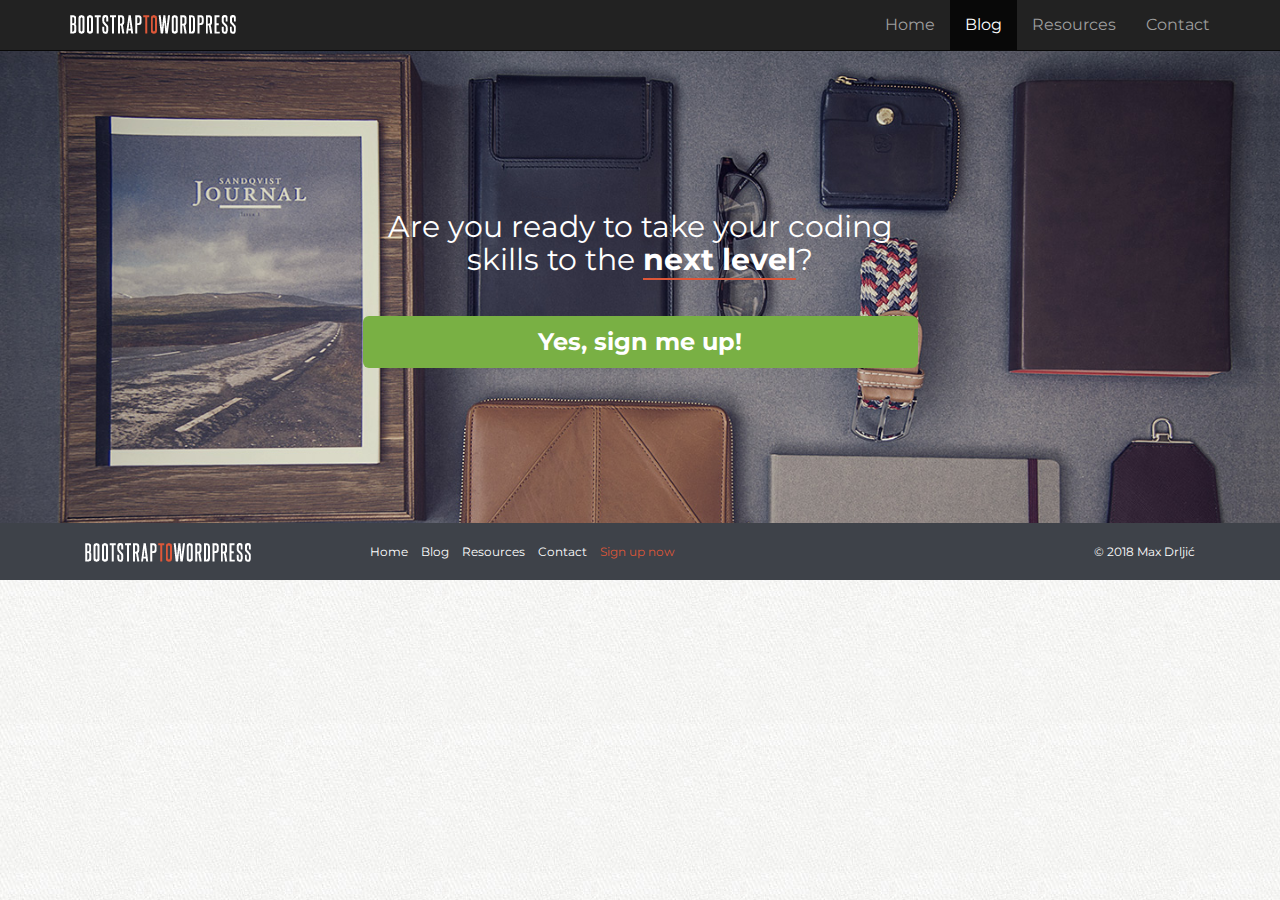
==== blog.html @ 86ece82e "Blog page structure" ====
<!DOCTYPE html>
<html lang="en">

<head>
  <meta charset="UTF-8" />
  <meta name="viewport" content="width=device-width, initial-scale=1.0" />
  <meta http-equiv="X-UA-Compatible" content="ie=edge" />
  <meta name="description" content="" />
  <meta name="author" content="" />
  <link rel="icon" href="assets/img/favicon.ico" />

  <title>WordPress Bootstrap</title>

  <!-- Bootstrap Core CSS -->
  <link href="assets/css/bootstrap.min.css" rel="stylesheet" />

  <!-- FontAwesome Icons -->
  <link rel="stylesheet" href="https://use.fontawesome.com/releases/v5.5.0/css/all.css" integrity="sha384-B4dIYHKNBt8Bc12p+WXckhzcICo0wtJAoU8YZTY5qE0Id1GSseTk6S+L3BlXeVIU"
    crossorigin="anonymous" />

  <!-- Custom CSS -->
  <link href="assets/css/custom.css" rel="stylesheet" />

  <!-- Google Fonts -->
  <link href="https://fonts.googleapis.com/css?family=Raleway:400,700" rel="stylesheet" />
  <link href="https://fonts.googleapis.com/css?family=Montserrat:400,700" rel="stylesheet" />

  <!--
      HTML5 shiv and Respond.js IE8 support of HTML5 elements and media queries
    -->

  <!--[if lt IE9]>
      <script src="https://oss.maxcdn.com/html5shiv/3.7.2/html5shiv.min.js"></script>
      <script src="https://oss.maxcdn.com/respond/1.4.2/respond.min.js"></script>
    <![endif]-->
</head>

<body class="blog">
  <!-- HEADER
  ============================================= -->
  <header class="site-header" role="banner">

    <!-- NAVBAR
    ============================================= -->
    <div class="navbar-wrapper">

      <div class="navbar navbar-inverse navbar-fixed-top" role="navigation">

        <div class="container">
          <div class="navbar-header">
            <button type="button" class="navbar-toggle" data-toggle="collapse" data-target=".navbar-collapse">
              <span class="sr-only">Toggle navigation</span>
              <span class="icon-bar"></span>
              <span class="icon-bar"></span>
              <span class="icon-bar"></span>
            </button>
            <a class="navbar-brand" href="/"><img src="assets/img/logo.png" alt="WordPress Bootstrap"></a>
          </div><!-- navbar-header -->
          <div class="navbar-collapse collapse">
            <ul class="nav navbar-nav navbar-right">
              <li><a href="/">Home</a></li>
              <li class="active"><a href="blog.html">Blog</a></li>
              <li><a href="resources.html">Resources</a></li>
              <li><a href="contact.html">Contact</a></li>
            </ul><!-- nav -->
          </div><!-- navbar-collapse -->
        </div><!-- container-->

      </div><!-- navbar -->

    </div><!-- navbar-wrapper-->

  </header>






  <!-- SIGN UP SECTION
  ============================================= -->
  <section id="signup" data-type="background" data-speed="4">
    <div class="container">
      <div class="row">
        <div class="col-sm-6 col-sm-offset-3">
          <h2>Are you ready to take your coding skills to the <strong>next level</strong>?</h2>
          <p><a href="#" class="btn btn-lg btn-block btn-success">Yes, sign me up!</a></p>
        </div><!-- end col -->
      </div><!-- row -->
    </div><!-- container -->
  </section><!-- signup -->


  <!-- FOOTER
  ============================================= -->
  <footer>
    <div class="container">
      <div class="col-sm-3">
        <p><a href="/"><img src="assets/img/logo.png" alt="WordPress Bootstrap"></a></p>
      </div><!-- end col -->
      <div class="col-sm-6">
        <nav>
          <ul class="list-unstyled list-inline">
            <li><a href="">Home</a></li>
            <li><a href="">Blog</a></li>
            <li><a href="">Resources</a></li>
            <li><a href="">Contact</a></li>
            <li class="signup-link"><a href="">Sign up now</a></li>
          </ul>
        </nav>
      </div><!-- end col -->
      <div class="col-sm-3">
        <p class="pull-right">&copy; 2018 Max Drljić</p>
      </div><!-- end col -->
    </div><!-- container -->
  </footer>

  <!-- MODAL
  ============================================= -->
  <div class="modal fade" id="myModal">
    <div class="modal-dialog">
      <div class="modal-content">

        <div class="modal-header">
          <button type="button" class="close" data-dismiss="modal"><span aria-hidden="true">&times;</span><span class="sr-only">Close</span></button>
          <h4 class="modal-title" id="myModalLabel"><i class="fa fa-envelope"></i> Subscribe to our Mailing List</h4>
        </div><!-- modal header -->

        <div class="modal-body">
          <p>Simply enter your name and email! As a thank you for joining us, we're going to give you one of our
            best-selling courses, <em>for free!</em></p>

          <form class="form-inline" role="form">
            <div class="form-group">
              <label class="sr-only" for="subscribe-name">Your first name</label>
              <input type="text" class="form-control" id="subscribe-name" placeholder="Your first name" />
            </div><!-- form-group -->
            <div class="form-group">
              <label class="sr-only" for="subscribe-email">and your email</label>
              <input type="text" class="form-control" id="subscribe-email" placeholder="and your email" />
            </div><!-- form-group -->

            <input type="submit" class="btn btn-danger" value="Subscribe!" />
          </form>

          <hr>

          <p><small>By providing your email you consent to receiving occasional promotional emails &amp; newsletters.
              <br>No Spam. Just good stuff. We respect your privacy &amp; you may unsubscribe at any time.</small></p>
        </div><!-- modal-body -->

      </div><!-- modal content -->
    </div><!-- modal-dialog -->
  </div><!-- modal -->


  <!-- BOOTSTRAP CORE JAVASCRIPT
       Placed at the end of the document so the pages load faster
       If the jQuery 1.11.1 cannot be loaded, use the jQuery defined below
  ============================================= -->
  <script src="//ajax.googleapis.com/ajax/libs/jquery/2.1.1/jquery.min.js"></script>
  <script src="assets/js/jquery-2.1.1.min.js"></script>
  <script src="assets/js/bootstrap.min.js"></script>
  <script src="assets/js/main.js"></script>
</body>

</html>
---- assets/css/custom.css ----
/* COLOR REFERENCES

Green:      #79b044
Salmon:     #dd5638
Blue Gray:  #3e4249

/*

/* ==== GENERAL ==== */

body {
  margin-top: 50px;
  font-family: "Montserrat", "Raleway", Helvetica, sans-serif;
  font-size: 16px;
  background: url("../img/tile.jpg") top left repeat;
}

/* === GLOBAL === */

h1,
h2,
h3,
h4,
h5,
h6 {
  -webkit-font-smoothing: antialiased;
  text-rendering: optimizeLegibility;
  font-weight: bold;
}

h1 {
  font-size: 3em;
}

h1,
h2 {
  margin: 0 0 40px;
}

h3 {
  margin: 20px 0;
}

h4 {
  font-size: 18px;
}

p {
  margin: 0 0 15px;
}

p.lead {
  font-weight: normal;
}

a:link,
a:visited {
  color: #dd5638;
}

a:hover {
  text-decoration: none;
  color: #c9302c;
}

button,
input,
.btn,
a.btn {
  -webkit-font-smoothing: antialiased;
  text-rendering: optimizeLegibility;
  color: white;
}

.btn {
  font-weight: bold;
}

button.btn:focus {
  outline: none !important;
}

.btn-danger {
  background-color: #dd5638;
  border-color: #d95131;
}

.btn-success {
  background: #79b044;
  border: none;
}

.btn-success:hover {
  background: #6a9b3d;
  border-color: #6a9b3d;
}

img {
  max-width: 100%;
}

.modal-content {
  background: url("../img/tile.jpg") top left repeat;
}

.badge.social {
  background: #ccc;
  font-size: 24px;
  height: 40px;
  width: 40px;
  text-align: center;
  line-height: 42px;
  margin: 0 5px 20px 0;
  padding: 0;
  -webkit-border-radius: 50px;
  -moz-border-radius: 50px;
  border-radius: 50px;
  color: white;
}

.badge.social.twitter:hover {
  background: #55acee;
}

.badge.social.facebook:hover {
  background: #3b5998;
}

.badge.social.gplus:hover {
  background: #db4b39;
}

blockquote {
  padding: 0;
  border: none;
  font-style: italic;
  text-align: left;
}

blockquote cite {
  display: block;
  color: #777;
  margin: 15px 0 0 0;
}

blockquote:before {
  display: none;
}

/* === HERO === */

#hero {
  background: url("../img/hero-bg.jpg") 50% 0 repeat fixed;
  min-height: 500px;
  padding: 40px 0;
  color: white;
  -webkit-font-smoothing: antialiased;
  text-rendering: optimizeLegibility;
}

#hero article {
  width: 100%;
  text-align: center;
}

#hero .hero-text {
  margin-top: 30px;
}

#price-timeline {
  margin: 30px 0 60px;
  text-align: center;
}

#price-timeline .price {
  display: inline-block;
  margin: 0 2% 0 0;
  width: 30%;
  background: #3e4249;
  padding: 10px 20px 30px;
  position: relative;
  vertical-align: top;
}

#price-timeline .price.active {
  white-space: nowrap;
  background: #dd5638;
}

#price-timeline .price span {
  background: #101010;
  display: block;
  height: 70px;
  width: 70px;
  text-align: center;
  line-height: 70px;
  font-weight: bold;
  font-size: 24px;
  border-radius: 100%;
  -webkit-border-radius: 100%;
  -moz-border-radius: 100%;
  position: absolute;
  bottom: -35px;
  left: 50%;
  margin-left: -35px;
}

#price-timeline h4 {
  margin: 0 0 10px;
}

#price-timeline h4 small {
  color: white;
  font-weight: bold;
  display: block;
}

/* === LAYOUT === */
/* .row looks for element that comes immediately after it, and that element is .row */
.row + .row {
  margin-top: 20px;
}

section {
  padding: 80px 0;
}

.section-header {
  text-align: center;
}

section h2 {
  margin: 20px 0 40px;
}

section h3 {
  margin: 30px 0 10px;
}

#optin {
  background: #3e4249;
  padding: 20px 0;
  color: white;
  -webkit-font-smoothing: antialiased;
  text-rendering: optimizeLegibility;
  font-size: 1.2em;
}

#optin p {
  margin: 7px 0 0 0;
}

#who-benefits {
  background: white;
}

#course-features {
  background: #3e4249;
  color: white;
  text-align: center;
}

#project-features {
  text-align: center;
}

#featurette {
  background: url("../img/stuff-bg.jpg") 50% 100% repeat fixed;
  background-size: cover;
  text-align: center;
  color: white;
}

#instructor {
  background: white url("../img/brad-elvis.png") 90% -10px no-repeat;
}

#instructor h2 {
  margin: 0 0 20px;
}

/* Used display: table, to be able to make vertical align */
#instructor .num {
  display: table;
  font-size: 30px;
  font-weight: bold;
  color: white;
  line-height: 24px;
  height: 140px;
  width: 140px;
  text-align: center;
  background: #dd5638;
  -webkit-border-radius: 100%;
  -moz-border-radius: 100%;
  border-radius: 100%;
  text-rendering: optimizeLegibility;
}

/* Used display: table-cell, to be able to make vertical align in the circle and make it centered */
#instructor .num .num-content {
  display: table-cell;
  vertical-align: middle;
}

#instructor .num span {
  display: block;
  font-size: 20px;
  font-weight: normal;
}

#kudos {
  text-align: center;
}

.testimonial {
  margin-bottom: 60px;
}

.testimonial img {
  -webkit-border-radius: 50%;
  -moz-border-radius: 50%;
  border-radius: 50%;
}

#signup {
  text-align: center;
  background: url("../img/hipster-stuff.jpg") center center repeat fixed;
  background-size: cover;
  color: white;
  padding: 140px 0;
}

#signup h2 {
  font-weight: normal;
}

#signup h2 strong {
  border-bottom: 2px solid #dd5638;
}

#signup .btn {
  font-size: 24px;
}

footer {
  background: #3e4249;
  color: white;
  padding: 20px 0 10px;
  font-size: 12px;
}

footer p {
  margin: 0;
}

footer a:link,
footer a:visited {
  color: white;
}

footer a:hover {
  color: #dd5638;
}

footer li.signup-link a {
  color: #dd5638;
}

footer li.signup-link a:hover {
  font-weight: bold;
}

/* === CUSTOM ICON SPRITES === */

i.ci {
  display: inline-block;
  height: 40px;
  width: 40px;
  background: url("../img/icon-sprite.png") no-repeat;
}

.ci.ci-computer {
  background-position: 0 0;
}

.ci.ci-watch {
  background-position: -40px 0;
}

.ci.ci-calendar {
  background-position: -80px 0;
}

.ci.ci-community {
  background-position: -120px 0;
}

.ci.ci-instructor {
  background-position: -160px 0;
}

.ci.ci-device {
  background-position: -200px 0;
}

/* === MEDIA QUERIES === */

@media (max-width: 991px) {
  #instructor .container {
    background: rgba(255, 255, 255, 0.8);
    padding: 20px;
  }
}

@media (max-width: 768px) {
  .logo {
    width: 50%;
  }

  #optin p {
    margin: 0 0 10px;
  }

  #featurette iframe {
    height: 240px;
  }
}

@media (max-width: 568px) {
  #instructor .num {
    height: 100px;
    width: 100px;
    font-size: 22px;
  }

  #instructor .num span {
    font-size: 16px;
  }
}

@media (max-width: 300px) {
  .price h4 {
    font-size: 0.8em;
  }
}
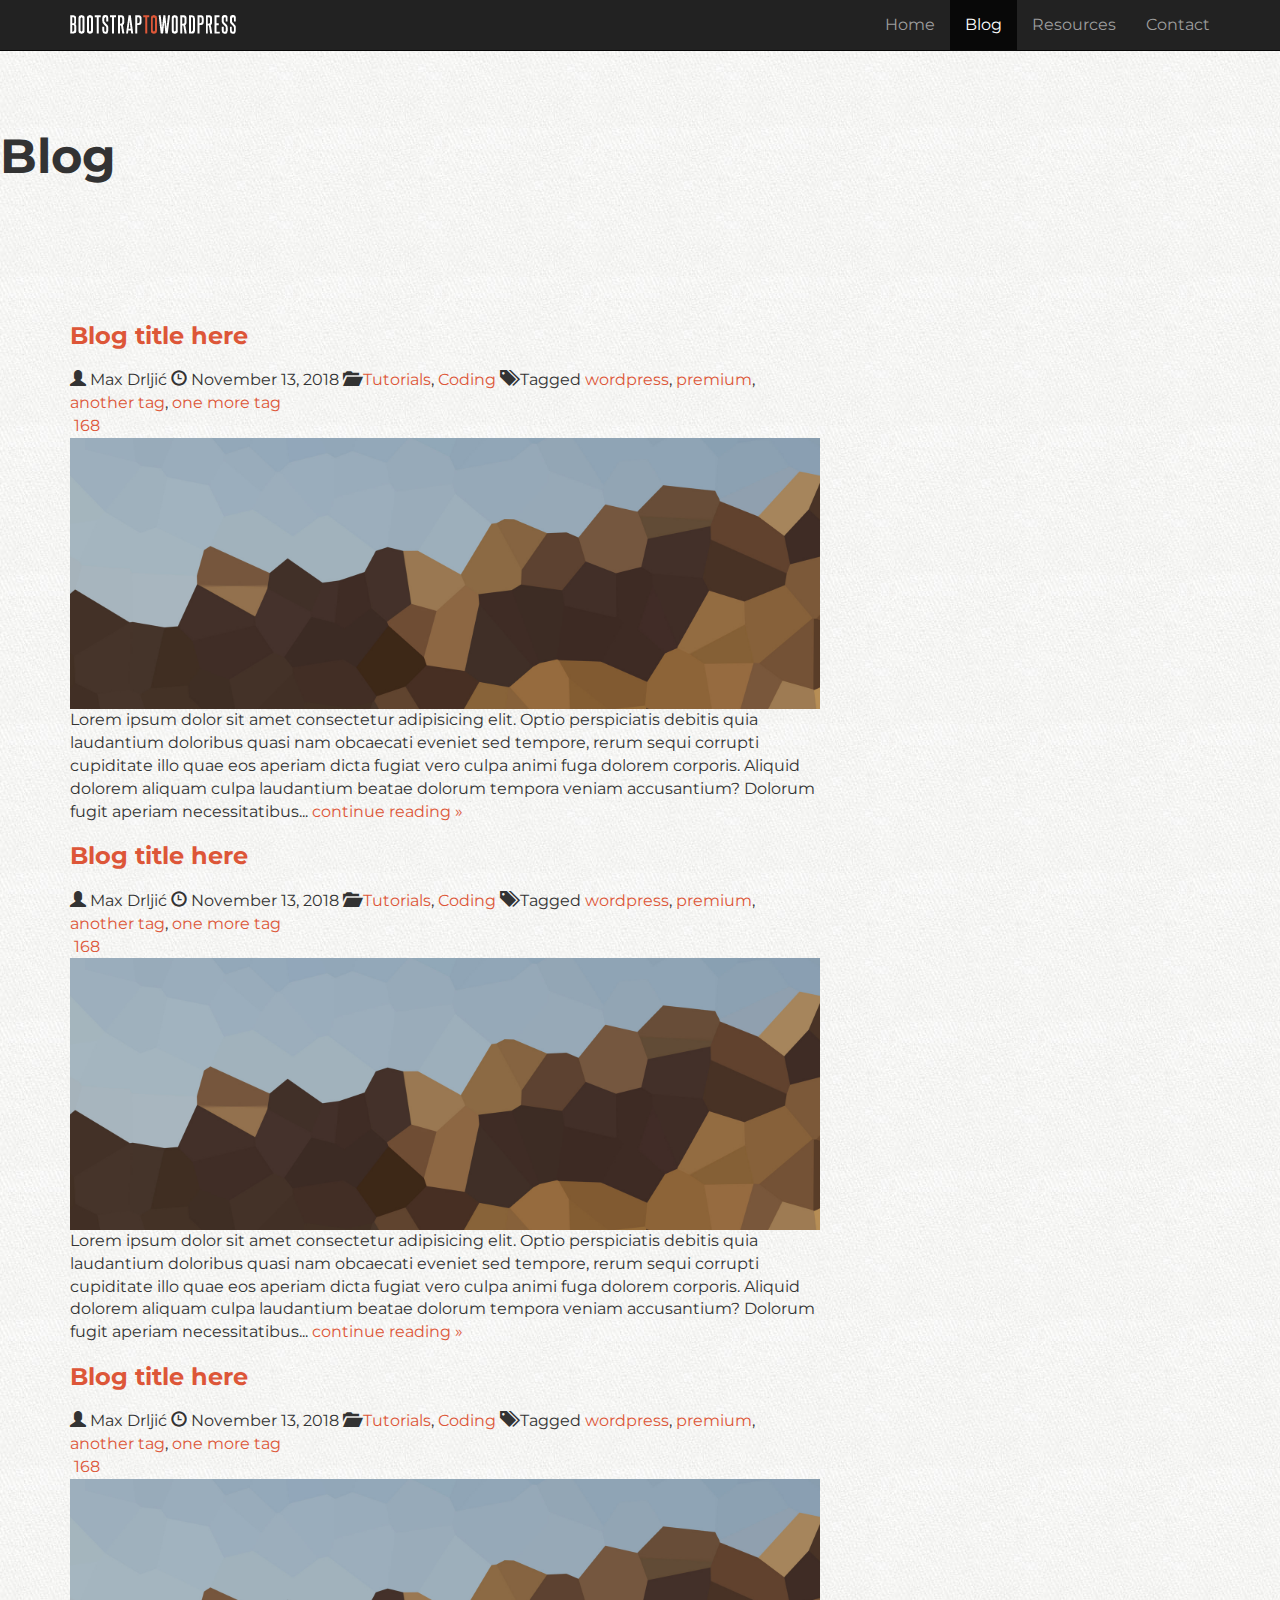
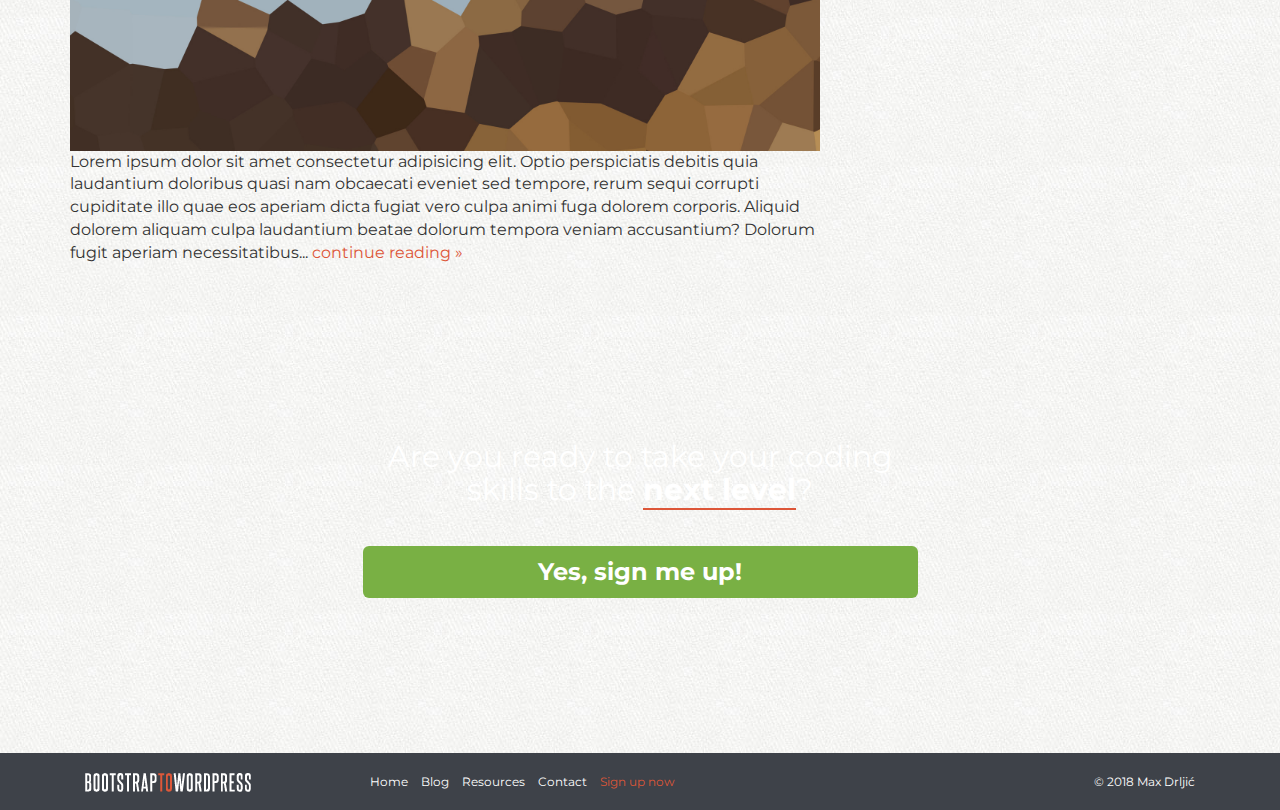
==== commit 5dd345f9: "Created the blogs" ====
--- a/blog.html
+++ b/blog.html
@@ -72,8 +72,102 @@
 
   </header>
 
-
-
+  <section class="featured-image feature-image-default-alt" data-type="background" data-speed="2">
+    <h1 class="page-title">Blog</h1>
+  </section>
+
+  <!-- BLOG CONTENT
+  ============================================= -->
+  <div class="container">
+    <div class="row" id="primary">
+
+      <main id="content" class="col-sm-8" role="main">
+
+        <article class="post">
+          <header>
+            <h3><a href="post.html">Blog title here</a></h3>
+            <div class="post-details">
+              <span class="glyphicon glyphicon-user"></span> Max Drljić
+              <span class="glyphicon glyphicon-time"></span> <time>November 13, 2018</time>
+              <span class="glyphicon glyphicon-folder-open"></span><a href=""> Tutorials</a>, <a href="">Coding</a>
+              <span class="glyphicon glyphicon-tags"></span> Tagged <a href="">wordpress</a>, <a href="">premium</a>,
+              <a href="">another tag</a>, <a href="">one more tag</a>
+
+              <div class="post-comments-badge">
+                <a href=""><span class="glyphicon glyphicon-comments"></span> 168</a>
+              </div><!-- post-comments-badge -->
+            </div><!-- post details -->
+          </header>
+          <div class="post-image">
+            <img src="assets/img/hero-bg.jpg" alt="Hero image">
+          </div><!-- post image -->
+          <div class="post-excerpt">
+            <p>Lorem ipsum dolor sit amet consectetur adipisicing elit. Optio perspiciatis debitis quia laudantium
+              doloribus quasi nam obcaecati eveniet sed tempore, rerum sequi corrupti cupiditate illo quae eos aperiam
+              dicta fugiat vero culpa animi fuga dolorem corporis. Aliquid dolorem aliquam culpa laudantium beatae
+              dolorum tempora veniam accusantium? Dolorum fugit aperiam necessitatibus... <a href="post.html">continue
+                reading &raquo;</a></p>
+          </div><!-- post excerpt -->
+        </article><!-- post -->
+
+        <article class="post">
+          <header>
+            <h3><a href="post.html">Blog title here</a></h3>
+            <div class="post-details">
+              <span class="glyphicon glyphicon-user"></span> Max Drljić
+              <span class="glyphicon glyphicon-time"></span> <time>November 13, 2018</time>
+              <span class="glyphicon glyphicon-folder-open"></span><a href=""> Tutorials</a>, <a href="">Coding</a>
+              <span class="glyphicon glyphicon-tags"></span> Tagged <a href="">wordpress</a>, <a href="">premium</a>,
+              <a href="">another tag</a>, <a href="">one more tag</a>
+
+              <div class="post-comments-badge">
+                <a href=""><span class="glyphicon glyphicon-comments"></span> 168</a>
+              </div><!-- post-comments-badge -->
+            </div><!-- post details -->
+          </header>
+          <div class="post-image">
+            <img src="assets/img/hero-bg.jpg" alt="Hero image">
+          </div><!-- post image -->
+          <div class="post-excerpt">
+            <p>Lorem ipsum dolor sit amet consectetur adipisicing elit. Optio perspiciatis debitis quia laudantium
+              doloribus quasi nam obcaecati eveniet sed tempore, rerum sequi corrupti cupiditate illo quae eos aperiam
+              dicta fugiat vero culpa animi fuga dolorem corporis. Aliquid dolorem aliquam culpa laudantium beatae
+              dolorum tempora veniam accusantium? Dolorum fugit aperiam necessitatibus... <a href="post.html">continue
+                reading &raquo;</a></p>
+          </div><!-- post excerpt -->
+        </article><!-- post -->
+
+        <article class="post">
+          <header>
+            <h3><a href="post.html">Blog title here</a></h3>
+            <div class="post-details">
+              <span class="glyphicon glyphicon-user"></span> Max Drljić
+              <span class="glyphicon glyphicon-time"></span> <time>November 13, 2018</time>
+              <span class="glyphicon glyphicon-folder-open"></span><a href=""> Tutorials</a>, <a href="">Coding</a>
+              <span class="glyphicon glyphicon-tags"></span> Tagged <a href="">wordpress</a>, <a href="">premium</a>,
+              <a href="">another tag</a>, <a href="">one more tag</a>
+
+              <div class="post-comments-badge">
+                <a href=""><span class="glyphicon glyphicon-comments"></span> 168</a>
+              </div><!-- post-comments-badge -->
+            </div><!-- post details -->
+          </header>
+          <div class="post-image">
+            <img src="assets/img/hero-bg.jpg" alt="Hero image">
+          </div><!-- post image -->
+          <div class="post-excerpt">
+            <p>Lorem ipsum dolor sit amet consectetur adipisicing elit. Optio perspiciatis debitis quia laudantium
+              doloribus quasi nam obcaecati eveniet sed tempore, rerum sequi corrupti cupiditate illo quae eos aperiam
+              dicta fugiat vero culpa animi fuga dolorem corporis. Aliquid dolorem aliquam culpa laudantium beatae
+              dolorum tempora veniam accusantium? Dolorum fugit aperiam necessitatibus... <a href="post.html">continue
+                reading &raquo;</a></p>
+          </div><!-- post excerpt -->
+        </article><!-- post -->
+
+      </main><!-- content -->
+
+    </div><!-- row -->
+  </div><!-- container -->
 
 
 
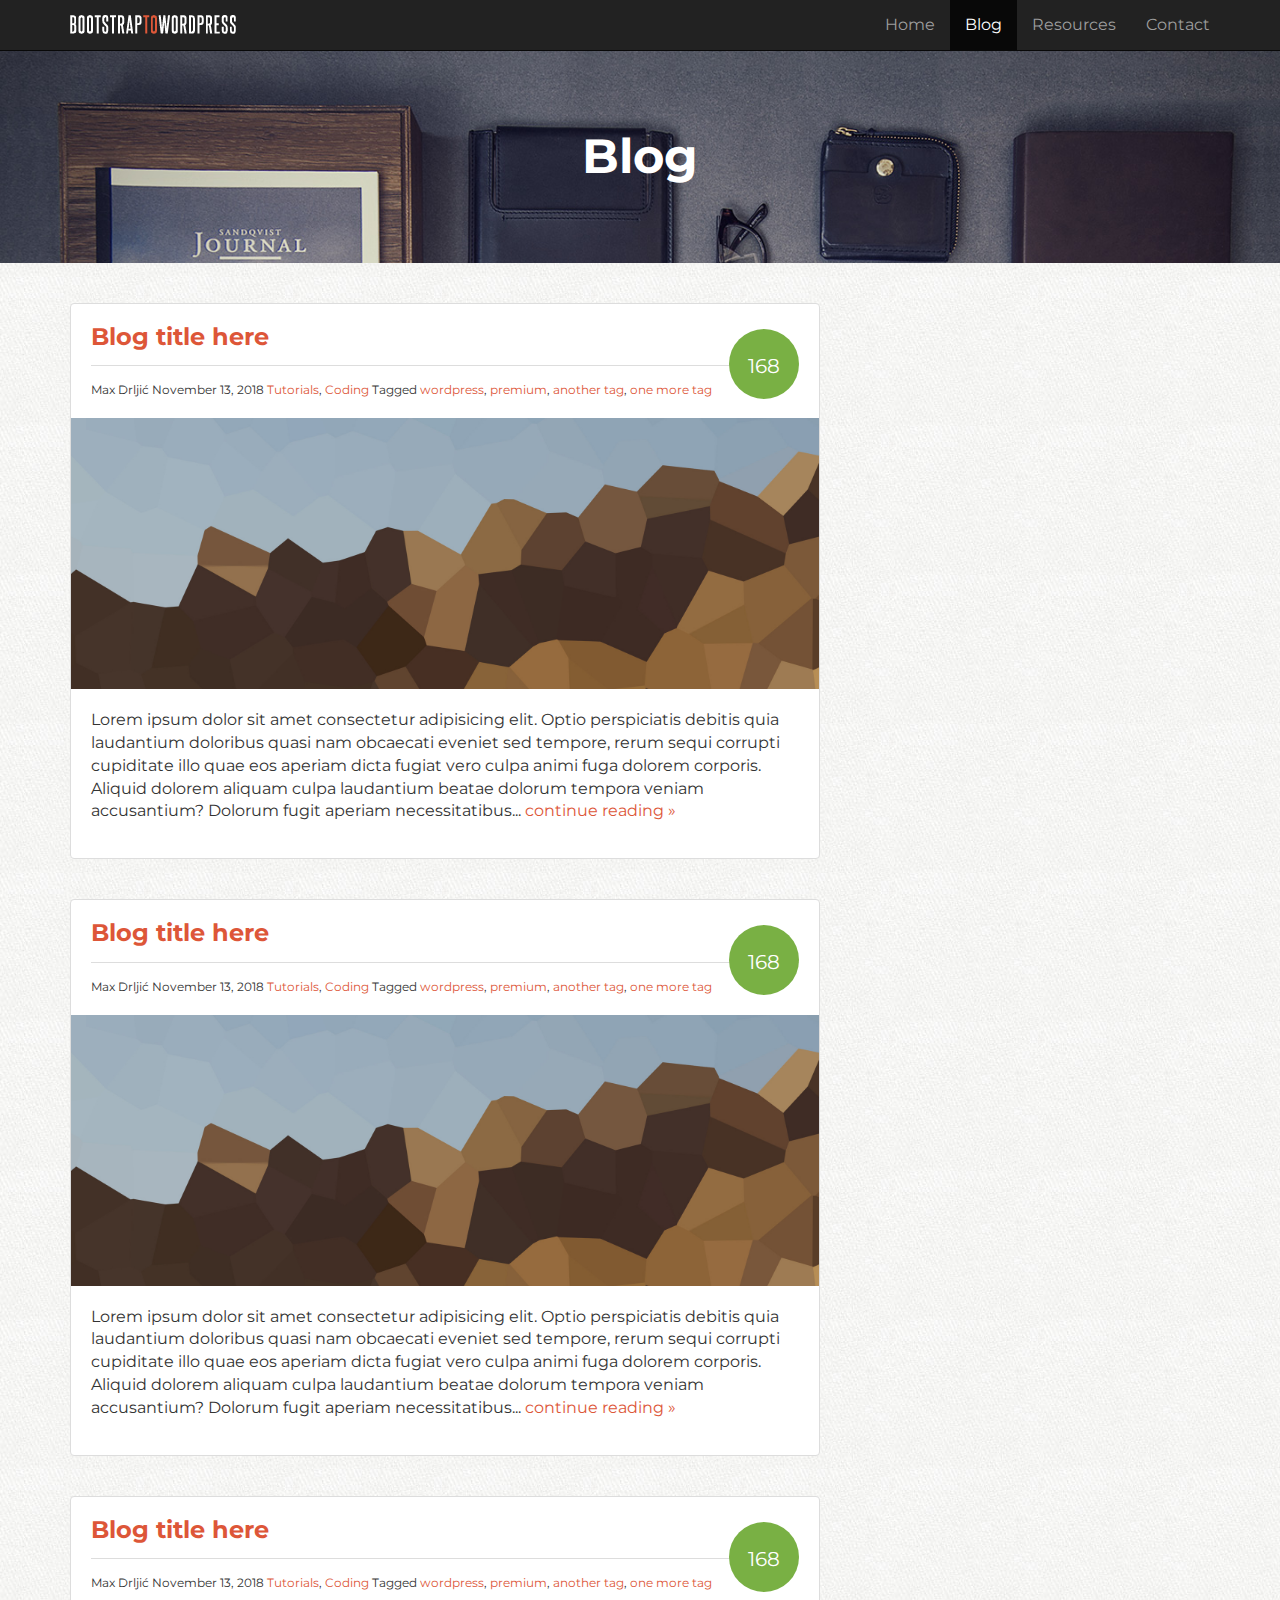
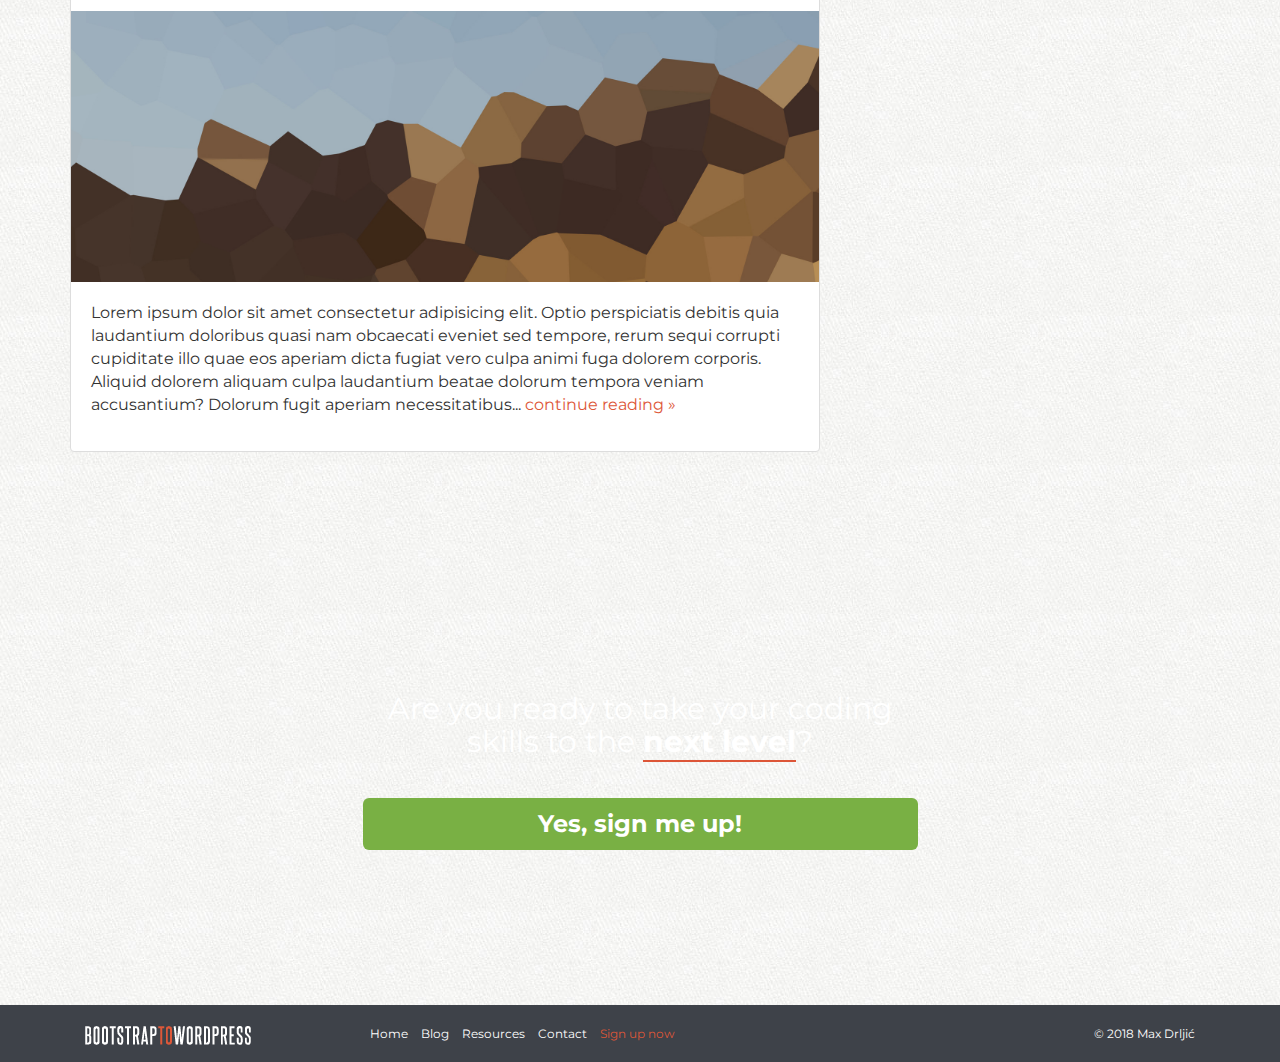
==== commit 88d2f83e: "Blog styling" ====
--- a/blog.html
+++ b/blog.html
@@ -72,7 +72,7 @@
 
   </header>
 
-  <section class="featured-image feature-image-default-alt" data-type="background" data-speed="2">
+  <section class="feature-image feature-image-default-alt" data-type="background" data-speed="2">
     <h1 class="page-title">Blog</h1>
   </section>
 
@@ -87,14 +87,14 @@
           <header>
             <h3><a href="post.html">Blog title here</a></h3>
             <div class="post-details">
-              <span class="glyphicon glyphicon-user"></span> Max Drljić
-              <span class="glyphicon glyphicon-time"></span> <time>November 13, 2018</time>
-              <span class="glyphicon glyphicon-folder-open"></span><a href=""> Tutorials</a>, <a href="">Coding</a>
-              <span class="glyphicon glyphicon-tags"></span> Tagged <a href="">wordpress</a>, <a href="">premium</a>,
+              <i class="fas fa-user"></i> Max Drljić
+              <i class="fas fa-clock"></i> <time>November 13, 2018</time>
+              <i class="fas fa-folder"></i><a href=""> Tutorials</a>, <a href="">Coding</a>
+              <i class="fas fa-tags"></i> Tagged <a href="">wordpress</a>, <a href="">premium</a>,
               <a href="">another tag</a>, <a href="">one more tag</a>
 
               <div class="post-comments-badge">
-                <a href=""><span class="glyphicon glyphicon-comments"></span> 168</a>
+                <a href=""><i class="fa fa-comments"></i> 168</a>
               </div><!-- post-comments-badge -->
             </div><!-- post details -->
           </header>
@@ -114,14 +114,14 @@
           <header>
             <h3><a href="post.html">Blog title here</a></h3>
             <div class="post-details">
-              <span class="glyphicon glyphicon-user"></span> Max Drljić
-              <span class="glyphicon glyphicon-time"></span> <time>November 13, 2018</time>
-              <span class="glyphicon glyphicon-folder-open"></span><a href=""> Tutorials</a>, <a href="">Coding</a>
-              <span class="glyphicon glyphicon-tags"></span> Tagged <a href="">wordpress</a>, <a href="">premium</a>,
+              <i class="fas fa-user"></i> Max Drljić
+              <i class="fas fa-clock"></i> <time>November 13, 2018</time>
+              <i class="fas fa-folder"></i><a href=""> Tutorials</a>, <a href="">Coding</a>
+              <i class="fas fa-tags"></i> Tagged <a href="">wordpress</a>, <a href="">premium</a>,
               <a href="">another tag</a>, <a href="">one more tag</a>
 
               <div class="post-comments-badge">
-                <a href=""><span class="glyphicon glyphicon-comments"></span> 168</a>
+                <a href=""><i class="fa fa-comments"></i> 168</a>
               </div><!-- post-comments-badge -->
             </div><!-- post details -->
           </header>
@@ -141,14 +141,14 @@
           <header>
             <h3><a href="post.html">Blog title here</a></h3>
             <div class="post-details">
-              <span class="glyphicon glyphicon-user"></span> Max Drljić
-              <span class="glyphicon glyphicon-time"></span> <time>November 13, 2018</time>
-              <span class="glyphicon glyphicon-folder-open"></span><a href=""> Tutorials</a>, <a href="">Coding</a>
-              <span class="glyphicon glyphicon-tags"></span> Tagged <a href="">wordpress</a>, <a href="">premium</a>,
+              <i class="fas fa-user"></i> Max Drljić
+              <i class="fas fa-clock"></i> <time>November 13, 2018</time>
+              <i class="fas fa-folder"></i><a href=""> Tutorials</a>, <a href="">Coding</a>
+              <i class="fas fa-tags"></i> Tagged <a href="">wordpress</a>, <a href="">premium</a>,
               <a href="">another tag</a>, <a href="">one more tag</a>
 
               <div class="post-comments-badge">
-                <a href=""><span class="glyphicon glyphicon-comments"></span> 168</a>
+                <a href=""><i class="fa fa-comments"></i> 168</a>
               </div><!-- post-comments-badge -->
             </div><!-- post details -->
           </header>
--- a/assets/css/custom.css
+++ b/assets/css/custom.css
@@ -237,6 +237,33 @@
   margin: 30px 0 10px;
 }
 
+#primary {
+  padding-top: 40px;
+  padding-bottom: 40px;
+}
+
+.feature-image {
+  display: table;
+  width: 100%;
+}
+
+.feature-image-default {
+  background: url('../img/stuff-feature.jpg') no-repeat;
+  background-size: cover;
+}
+
+.feature-image-default-alt {
+  background: url('../img/hipster-stuff.jpg') no-repeat;
+  background-size: cover;
+}
+
+.feature-image h1 {
+  display: table-cell;
+  vertical-align: middle;
+  text-align: center;
+  color: white;
+}
+
 #optin {
   background: #3e4249;
   padding: 20px 0;
@@ -370,6 +397,88 @@
   font-weight: bold;
 }
 
+/* ===  BLOG === */
+
+.post {
+  position: relative;
+  border: 1px solid #ddd;
+  background: white;
+  margin: 0 0 40px;
+  -webkit-border-radius: 4px;
+  -moz-border-radius: 4px;
+  border-radius: 4px;
+}
+
+.post header,
+.post .post-excerpt {
+  padding: 20px;
+}
+
+.post header h1,
+.post header h3 {
+  margin: 0 0 15px;
+  padding: 0 0 15px;
+  border-bottom: 1px solid #ddd;
+}
+
+.post header h1 {
+  font-size: 24px;
+}
+
+.post-image {
+  height: auto;
+}
+
+.post-details {
+  font-size: 12px;
+  width: 90%;
+}
+
+.post-details i.fa {
+  padding-left: 10px;
+}
+
+.post-details i.fa:first-child {
+  padding: 0;
+}
+
+/* === COMMENTS === */
+
+.post-comments-badge {
+  height: 70px;
+  width: 70px;
+  position: absolute;
+  top: 25px;
+  right: 20px;
+  border: none;
+  -webkit-border-radius: 100%;
+  -moz-border-radius: 100%;
+  border-radius: 100%;
+  background: #79b044;
+  text-align: center;
+  display: table;
+}
+
+.post-comments-badge a {
+  display: table-cell;
+  vertical-align: middle;
+  color: white;
+  font-size: 20px;
+  line-height: 20px;
+}
+
+.post-comments-badge i.fa {
+  display: block;
+  font-size: 15px;
+  padding: 0;
+  margin-bottom: 4px;
+}
+
+.post-comments-badge:hover {
+  background-color: #8bc653;
+}
+
+
 /* === CUSTOM ICON SPRITES === */
 
 i.ci {
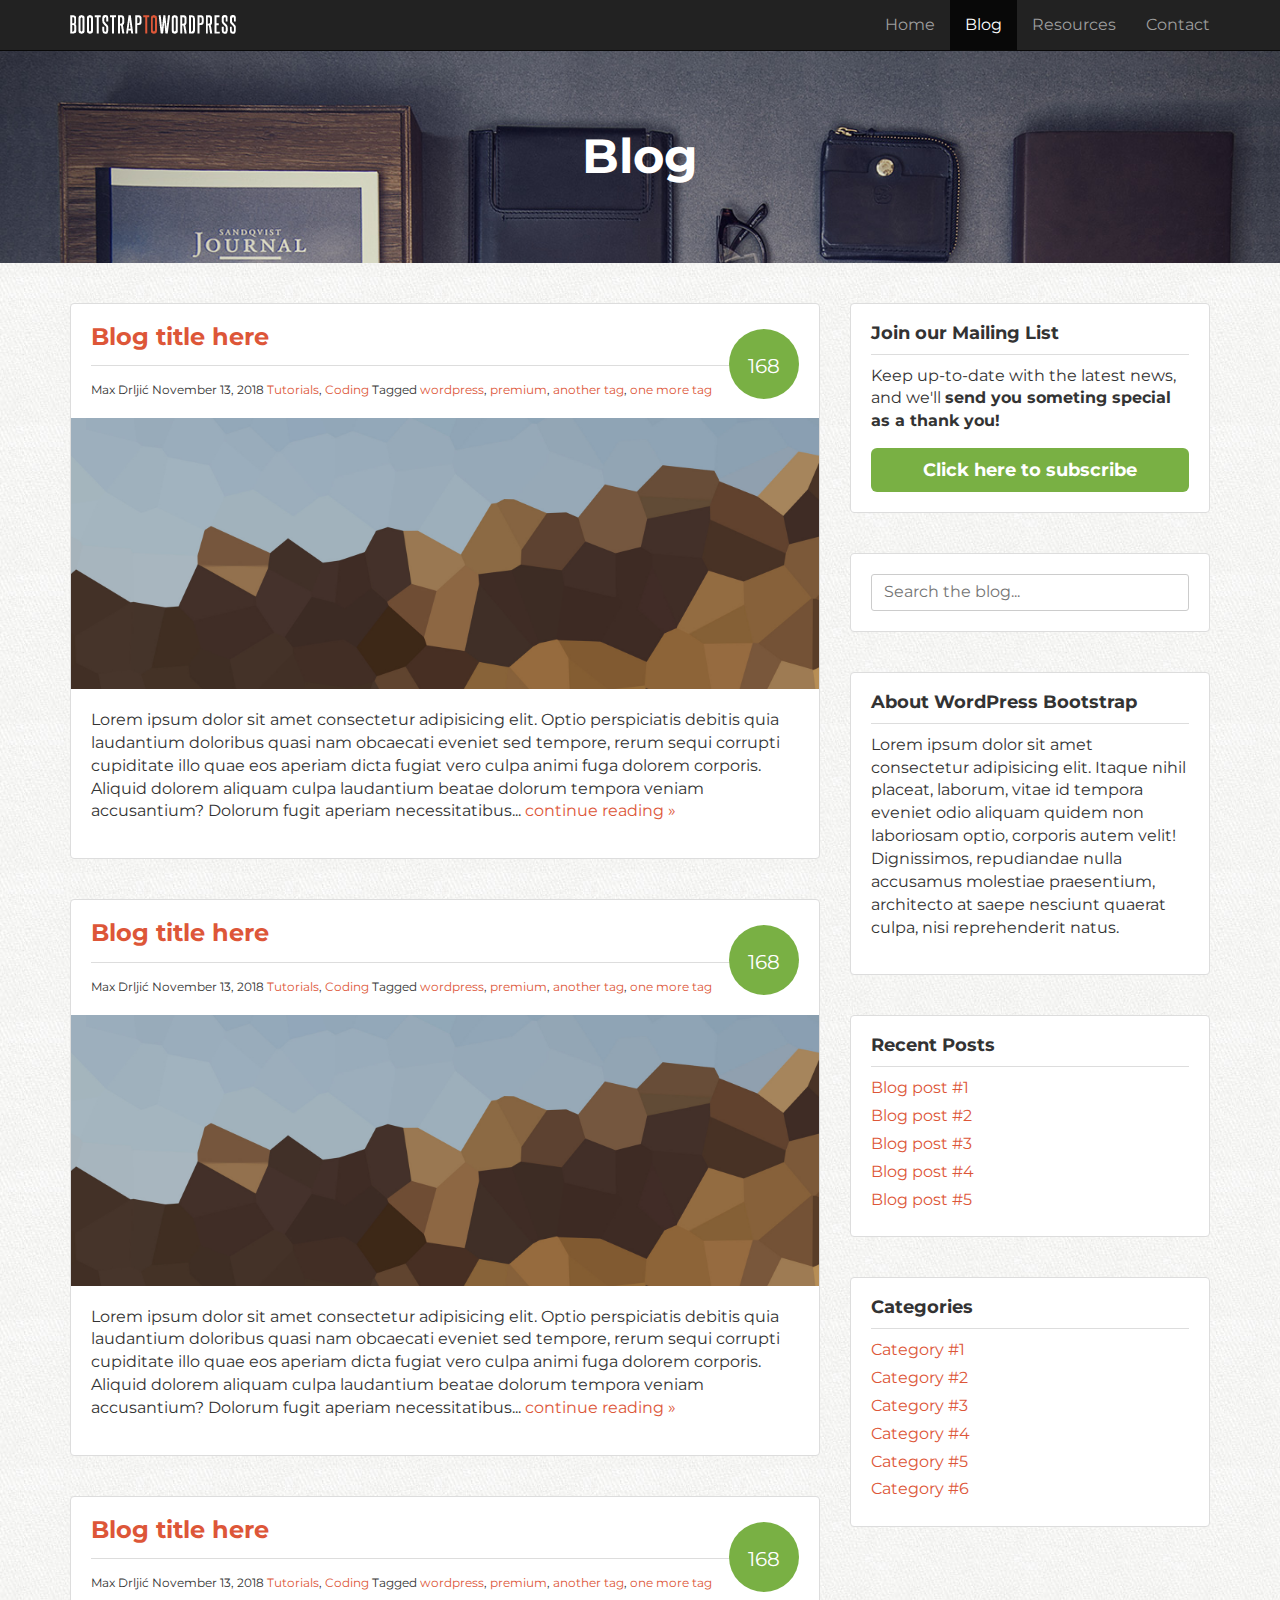
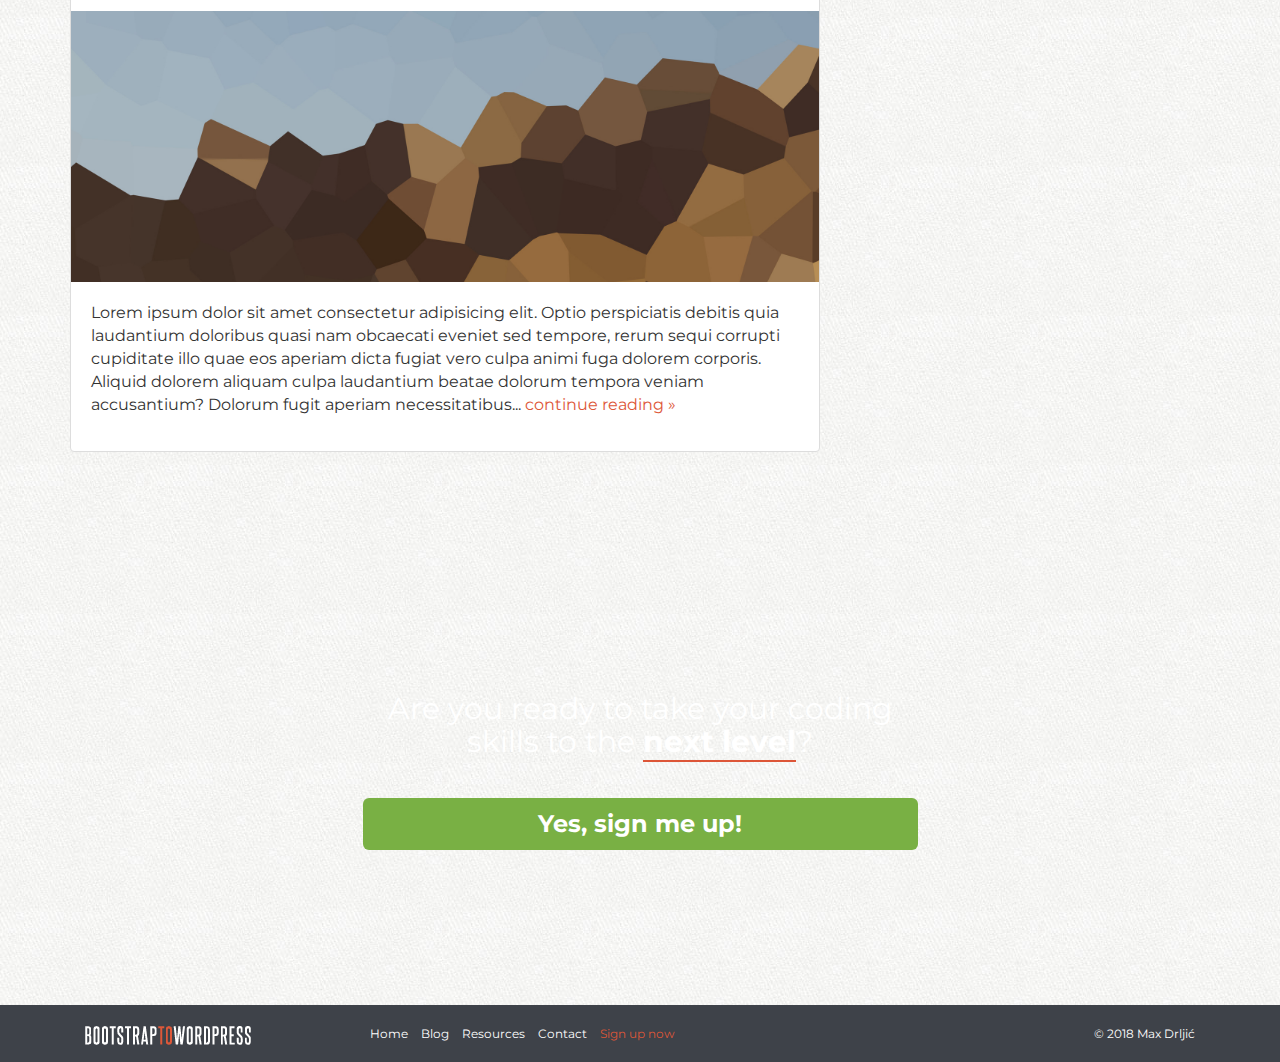
==== commit 788a92e5: "Sidebar & widgets" ====
--- a/blog.html
+++ b/blog.html
@@ -165,6 +165,56 @@
         </article><!-- post -->
 
       </main><!-- content -->
+
+      <!-- SIDEBAR
+      ============================================= -->
+      <aside class="col-sm-4">
+
+        <div class="widget">
+          <h4>Join our Mailing List</h4>
+          <p>Keep up-to-date with the latest news, and we'll <strong>send you someting special as a thank you!</strong></p>
+          <button class="btn btn-success btn-lg btn-block" data-toggle="modal" data-target="#myModal">Click here to
+            subscribe</button>
+        </div><!-- widget -->
+
+        <div class="widget">
+          <form role="form" class="search-form">
+            <label for="sidebar-search" class="sr-only">Search the blog</label>
+            <input type="text" id="sidebar-search" placeholder="Search the blog...">
+          </form>
+        </div>
+        <div class="widget">
+          <h4>About WordPress Bootstrap</h4>
+          <p>Lorem ipsum dolor sit amet consectetur adipisicing elit. Itaque nihil placeat, laborum, vitae id tempora
+            eveniet odio aliquam quidem non laboriosam optio, corporis autem velit! Dignissimos, repudiandae nulla
+            accusamus molestiae praesentium, architecto at saepe nesciunt quaerat culpa, nisi reprehenderit natus.</p>
+        </div><!-- widget -->
+
+        <div class="widget">
+          <h4>Recent Posts</h4>
+          <ul>
+            <li><a href="">Blog post #1</a></li>
+            <li><a href="">Blog post #2</a></li>
+            <li><a href="">Blog post #3</a></li>
+            <li><a href="">Blog post #4</a></li>
+            <li><a href="">Blog post #5</a></li>
+          </ul>
+        </div><!-- widget -->
+
+        <div class="widget">
+          <h4>Categories</h4>
+          <ul>
+            <li><a href="">Category #1</a></li>
+            <li><a href="">Category #2</a></li>
+            <li><a href="">Category #3</a></li>
+            <li><a href="">Category #4</a></li>
+            <li><a href="">Category #5</a></li>
+            <li><a href="">Category #6</a></li>
+          </ul>
+        </div><!-- widget -->
+
+      </aside>
+
 
     </div><!-- row -->
   </div><!-- container -->
--- a/assets/css/custom.css
+++ b/assets/css/custom.css
@@ -399,7 +399,7 @@
 
 /* ===  BLOG === */
 
-.post {
+.post, .widget {
   position: relative;
   border: 1px solid #ddd;
   background: white;
@@ -440,6 +440,33 @@
 
 .post-details i.fa:first-child {
   padding: 0;
+}
+
+/* === WIDGETS === */
+
+.widget {
+  padding: 20px;
+}
+
+.widget h4 {
+  margin: 0 0 10px;
+  padding: 0 0 10px;
+  border-bottom: 1px solid #ddd;
+}
+
+.widget ul {
+  list-style: none;
+  margin: 0;
+  padding: 0;
+}
+
+.widget ul li {
+  margin: 0 0 5px;
+}
+
+.widget ul li:hover {
+  position: relative;
+  left: 1px;
 }
 
 /* === COMMENTS === */
@@ -512,6 +539,32 @@
   background-position: -200px 0;
 }
 
+/* === FORMS === */
+
+label {
+  display: block;
+  font-weight: bold;
+}
+
+input[type="text"],
+input[type="email"],
+input[type="url"],
+input[type="password"],
+input[type="search"],
+textarea {
+  color: #666;
+  border: 1px solid #ccc;
+  -webkit-border-radius: 3px;
+  -moz-border-radius: 3px;
+  border-radius: 3px;
+  display: block;
+  -webkit-box-sizing: border-box;
+  -moz-box-sizing: border-box;
+  box-sizing: border-box;
+  width: 100%;
+  padding: 6px 12px;
+}
+
 /* === MEDIA QUERIES === */
 
 @media (max-width: 991px) {
